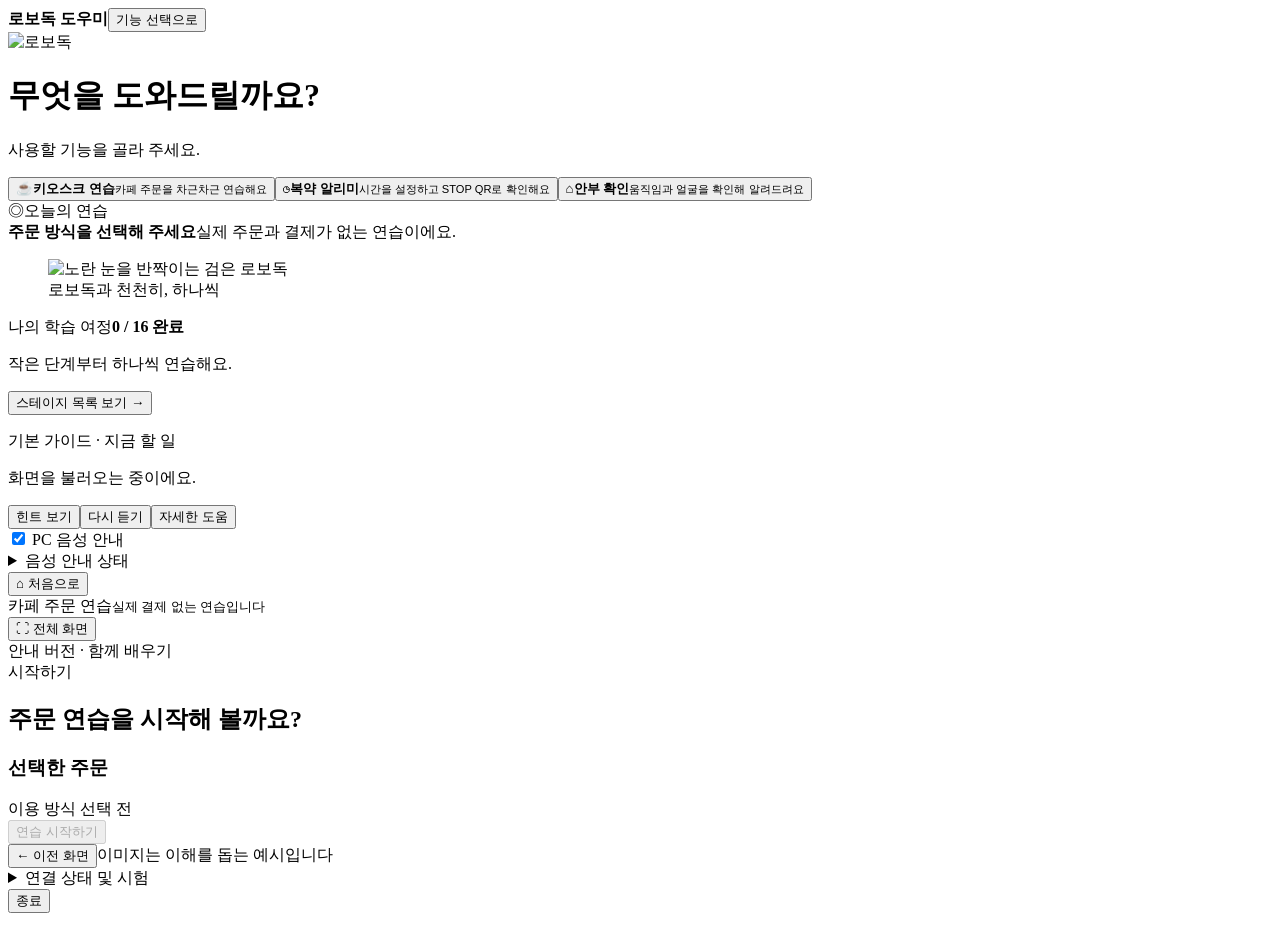
==== web/index.html @ 478b088b "Add files via upload" ====
<!doctype html>
<html lang="ko">
<head>
  <meta charset="utf-8">
  <meta name="viewport" content="width=device-width, initial-scale=1">
  <title>로보독 도우미 · 주문 연습과 복약 알림</title>
  <link rel="stylesheet" href="/readable.css">
  <script src="/app.js" defer></script>
  <link rel="stylesheet" href="/daywatch.css">
  <link rel="stylesheet" href="/exercise.css">
  <script src="/exercise.js" defer></script>
  <link rel="stylesheet" href="/nap.css">
  <script src="/nap.js" defer></script>
</head>
<body class="app-hub-mode">
  <nav class="app-nav" aria-label="기능 선택"><strong>로보독 도우미</strong><button data-action="open_app" data-value="hub">기능 선택으로</button><span id="med-nav-status"></span></nav>
  <main id="app-hub" class="app-hub">
    <img src="/assets/robodog.svg" alt="로보독" width="150" height="129">
    <h1>무엇을 도와드릴까요?</h1><p>사용할 기능을 골라 주세요.</p>
    <div class="app-choices"><button id="app-choice-kiosk" data-action="open_app" data-value="kiosk"><span aria-hidden="true">☕</span><strong>키오스크 연습</strong><small>카페 주문을 차근차근 연습해요</small></button><button id="app-choice-medication" data-action="open_app" data-value="medication"><span aria-hidden="true">◷</span><strong>복약 알리미</strong><small>시간을 설정하고 STOP QR로 확인해요</small></button><button id="app-choice-daywatch" data-action="open_app" data-value="daywatch"><span aria-hidden="true">⌂</span><strong>안부 확인</strong><small>움직임과 얼굴을 확인해 알려드려요</small></button></div>
  </main>
  <main id="exercise-screen" class="exercise-screen" hidden aria-labelledby="exercise-heading">
    <header class="exercise-header"><div><span class="exercise-eyebrow">로보독과 함께 · 가벼운 체조</span><h1 id="exercise-heading">천천히, 같이 움직여요</h1></div><button id="exercise-close" class="exercise-exit">체조 마치기</button></header>
    <div class="exercise-intro"><p>그림을 보고 목표 횟수만큼 따라 해 보세요.</p><span>마빗 횟수 미션</span></div>
    <section class="exercise-stage" aria-label="현재 체조 동작">
      <figure class="exercise-picture"><img id="exercise-image" src="/assets/exercise/arm-wave.png" alt="양손 주먹을 쥐고 양팔을 가볍게 흔드는 어르신" width="1200" height="900"><figcaption id="exercise-image-caption">양손을 가볍게 쥐고 움직여요</figcaption></figure>
      <div class="exercise-instruction"><div class="exercise-tag"><span id="exercise-number">동작 02</span><span class="exercise-random">3~10회 무작위 미션</span></div><h2 id="exercise-title">치어링</h2><p id="exercise-instruction" aria-live="polite">목표 횟수만큼 따라 해 보세요.</p><p id="exercise-detail" class="exercise-detail"></p><p id="exercise-sensor-state" role="status"></p><div class="exercise-time"><span id="exercise-countdown">0<span>/ 5회</span></span><div><strong id="exercise-run-state">마빗 카운트를 기다립니다</strong><small>목표 횟수를 채우면 다음 동작이 나와요</small></div></div><div id="exercise-progress" class="exercise-progress" role="progressbar" aria-label="현재 동작 완료 횟수" aria-valuemin="0" aria-valuemax="5" aria-valuenow="0"><span id="exercise-progress-bar"></span></div></div>
    </section>
    <section class="exercise-controls" aria-label="체조 안내 조절"><button id="exercise-pause" class="exercise-pause">잠시 멈춤</button><div id="exercise-mission-state" class="exercise-next" role="status">목표 횟수만큼 해 보세요</div><button id="exercise-repeat" class="exercise-repeat"><span aria-hidden="true">♪</span> 다시 듣기</button></section>
    <div class="exercise-footer"><label><input id="exercise-voice" type="checkbox" checked> 음성 안내</label><span id="exercise-voice-status" role="status">한국어 음성으로 안내해 드려요.</span><span id="exercise-session-count">안내한 동작 1개</span></div>
    <section class="exercise-list" aria-label="안내하는 세 가지 동작"><span>함께 할 동작</span><div><span data-exercise-chip="2">02 치어링</span><span data-exercise-chip="3">03 암컬</span><span data-exercise-chip="4">04 손목 돌리기</span></div></section>
    <p class="exercise-preview-note">선택한 동작의 마빗 카운트가 목표에 도달하면 자동으로 넘어갑니다. 쉬기는 미션에 포함하지 않습니다.</p>
  </main>
  <main id="nap-screen" class="nap-screen" hidden>
    <header><span class="exercise-eyebrow">편안하게 쉬세요</span><h1>낮잠 자기</h1><p>몇 분 뒤에 깨워드릴까요?</p></header>
    <form id="nap-form"><label for="nap-minutes">낮잠 시간</label><div><input id="nap-minutes" type="number" min="1" max="180" step="1" value="20" required><span>분 뒤</span></div><button type="submit">알람 등록하고 낮잠 자기</button></form>
    <section id="nap-status-card" hidden aria-live="polite"><strong id="nap-status"></strong><p id="nap-due"></p><p id="nap-remaining"></p><p>낮잠 중에는 무활동을 위험으로 판단하지 않습니다.</p><button id="nap-end">낮잠 마치기</button></section>
    <section class="nap-sensor"><details><summary>마빗 자동 전환 설정</summary><form id="sensor-config-form"><label>마빗 USB 포트<input id="sensor-port" value="COM6"></label><label>MICROBIT 드라이브 (자동 탐색 시 비워 두기)<input id="sensor-drive" placeholder="예: D:/"></label><button type="submit">연결 설정 저장</button></form></details><p id="sensor-switch-state"></p></section>
  </main>
  <main id="daywatch-screen" class="daywatch-screen" hidden>
    <header class="med-heading"><img src="/assets/robodog.svg" alt="로보독" width="110" height="94"><div><span class="eyebrow">로보독과 함께하는 안부 확인</span><h1>안부 확인</h1><p>움직임이 없으면 찾아가고, 얼굴을 확인해 알려드려요.</p></div></header>
    <section class="med-status-card" aria-live="polite"><strong id="daywatch-state">연결 준비 중</strong><p id="daywatch-message"></p><p id="daywatch-result">아직 확정된 결과가 없습니다.</p></section>
    <div class="daywatch-facts"><p id="daywatch-input"></p><p id="daywatch-class"></p><p id="daywatch-route"></p></div>
    <p>직진 → 오른쪽 90도 회전을 네 번 반복합니다. 순찰 중 움직임이 감지되면 멈춥니다. 쓰러짐 확정 후에는 분류값이 흔들려도 판정을 유지합니다.</p>
    <p>신고는 모의 기록이며 실제 전화·문자는 보내지 않습니다.</p>
    <details><summary>마빗 연결 설정</summary><form id="daywatch-port-form"><label for="daywatch-port">마빗 USB 포트</label><input id="daywatch-port" value="COM6" maxlength="128"><button type="submit">포트 적용</button></form><p>로보독 포트는 시작 화면의 COM4를 사용합니다. 포트를 바꾸려면 먼저 기능 선택으로 이동하세요.</p></details>
    <details open><summary>안부 확인 결과 콘솔</summary><pre id="daywatch-log" role="log" aria-label="안부 확인 동작 기록"></pre></details>
  </main>
  <main id="medication-screen" class="medication-screen" hidden>
    <header class="med-heading"><img src="/assets/robodog.svg" alt="로보독" width="110" height="94"><div><span class="eyebrow">로보독과 함께 기억해요</span><h1>복약 알리미</h1><p>설정한 시각에 알려드리고, STOP QR로 확인해요.</p></div></header>
    <section id="med-status-card" class="med-status-card" aria-live="polite"><strong id="med-state">알림 설정 전</strong><p id="med-active-medicines"></p><p id="med-message"></p><p id="med-due"></p></section>
    <div class="med-columns"><section class="med-settings"><h2>시간과 복용할 약을 추가해요</h2><form id="med-form"><label for="med-time">복약 시간</label><input id="med-time" name="time" type="time" value="08:30" required><label for="med-medicine">복용할 약 이름</label><input id="med-medicine" name="medicine" type="text" maxlength="80" placeholder="예: 아침 약, 비타민" required><button id="med-save" type="submit">복약 시간 추가</button></form><p>시간을 여러 개 등록할 수 있어요. 각 예약은 다음에 돌아오는 해당 시각에 한 번 알립니다.</p><p>확인할 때까지 눈 LED를 켜고 약 5초 간격으로 짖어요. STOP QR을 받으면 반복을 멈추고 준비 자세로 돌아갑니다.</p><p>PC와 Python 프로그램이 켜져 있어야 합니다. 화면을 바꿔도 예약은 유지됩니다.</p><section class="med-schedules" aria-label="등록한 복약 시간"><h3>등록한 시간 <span id="med-schedule-count"></span></h3><ul id="med-schedule-list"></ul></section><button class="med-cancel" data-action="med_cancel">예약 전체 종료</button></section>
    <section class="med-qr"><h2>복용 후 STOP QR을 보여주세요</h2><img src="/assets/medication-stop.svg" alt="내용이 STOP인 복약 확인 QR 코드" width="210" height="210"><p>이 QR을 인쇄하거나 다른 화면에 띄워<br>로보독의 AI 카메라에 보여주세요.</p><a href="/assets/medication-stop.svg" download="STOP-복약확인.svg">STOP QR 내려받기</a><p id="med-qr-status" role="status"></p><button id="med-mock-qr" data-action="med_mock_qr" hidden>모의 모드 · STOP QR 확인 시험</button></section></div>
  </main>
  <div class="workspace">
    <section class="mission" aria-label="지금 할 미션"><div class="mission-label"><span aria-hidden="true">◎</span><span id="mission-index">오늘의 연습</span></div><strong id="task">주문 방식을 선택해 주세요</strong><span id="task-detail">실제 주문과 결제가 없는 연습이에요.</span></section>
    <aside class="coach">
      <figure class="coach-robot"><img src="/assets/robodog.svg" alt="노란 눈을 반짝이는 검은 로보독" width="140" height="120"><figcaption>로보독과 천천히, 하나씩</figcaption></figure>
      <section class="lesson-progress"><div><span class="eyebrow">나의 학습 여정</span><strong id="progress-count">0 / 16 완료</strong></div><p id="lesson-name">작은 단계부터 하나씩 연습해요.</p><button data-action="home">스테이지 목록 보기 →</button></section>
      <ol class="steps" id="steps"></ol>
      <section class="guidance" aria-label="로보독 안내"><div class="eyebrow" id="guidance-level">기본 가이드 · 지금 할 일</div><p id="guidance" aria-live="polite">화면을 불러오는 중이에요.</p></section>
      <div class="help-actions"><button data-action="hint">힌트 보기</button><button data-action="repeat">다시 듣기</button><button class="help-wide" data-action="help">자세한 도움</button></div>
      <label class="voice-toggle"><input type="checkbox" id="voice" checked> PC 음성 안내</label>
      <details class="voice-details"><summary>음성 안내 상태</summary><div id="voice-status" class="small-note">한국어 음성을 사용할 수 있으면 읽어 드려요.</div><div id="voice-route" class="small-note">안내 멘트는 PC, 효과음과 애교는 로보독이 담당해요.</div></details>
    </aside>

    <main class="kiosk" aria-label="카페 주문 연습 키오스크">
      <header class="brandbar"><button class="home-button" data-action="home" aria-label="처음으로">⌂ <span>처음으로</span></button><div class="brand">카페 주문 연습<small>실제 결제 없는 연습입니다</small></div><button id="fullscreen">⛶ <span>전체 화면</span></button></header>
      <div class="training-strip"><span id="mode-label">안내 버전 · 함께 배우기</span></div>
      <nav id="categories" class="categories" aria-label="메뉴 분류"></nav>
      <div class="screen-heading"><div><span id="stage-label" class="eyebrow">시작하기</span><h2 id="heading">주문 연습을 시작해 볼까요?</h2></div><span id="counter" class="counter"></span></div>
      <section id="content" class="content"></section>
      <section class="basket" aria-label="선택한 주문"><div class="basket-title"><h3>선택한 주문</h3><span id="service-tag">이용 방식 선택 전</span></div><div class="basket-bottom"><div id="cart" class="cart"></div><button id="primary" class="primary" disabled>연습 시작하기</button></div></section>
      <footer class="kiosk-footer"><button id="back" data-action="back">← 이전 화면</button><span>이미지는 이해를 돕는 예시입니다</span></footer>
    </main>
  </div>
  <section class="system-area"><details class="robot-tools"><summary>연결 상태 및 시험</summary><div><span id="robot-dot" class="status-dot"></span><strong id="robot-status">연결 확인 중</strong><span id="robot-event"></span></div><div class="tool-buttons"><button data-action="sound_test">로봇 소리 시험</button><button data-action="gesture_test">몸 애교 시험</button><button id="refresh">화면 새로 연결</button></div></details><button class="quit-button" data-action="quit">종료</button><p id="robot-warning" role="status"></p><p id="network-error" role="alert"></p></section>
</body>
</html>
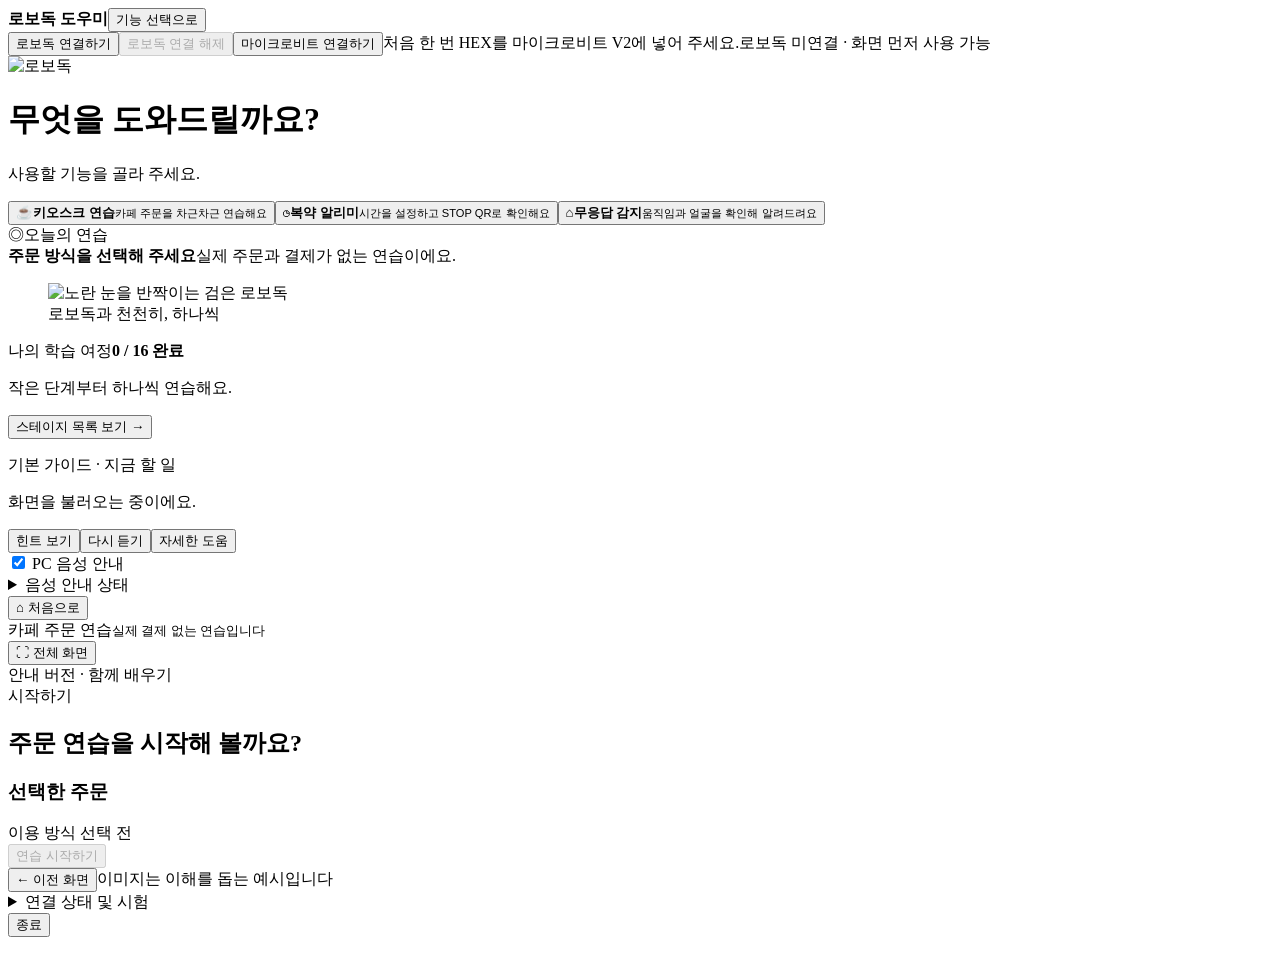
==== commit bace031c: "Publish AIGO IN service with unified firmware and guided setup" ====
--- a/web/index.html
+++ b/web/index.html
@@ -11,16 +11,21 @@
   <script src="/exercise.js" defer></script>
   <link rel="stylesheet" href="/nap.css">
   <script src="/nap.js" defer></script>
-</head>
+  <link rel="stylesheet" href="/connection.css">
+  <script src="/connection.js" defer></script>
+  <script src="/monitor-settings.js" defer></script>
+<link rel="stylesheet" href="/firmware-guide.css"><script src="/firmware-guide.js" defer></script></head>
 <body class="app-hub-mode">
   <nav class="app-nav" aria-label="기능 선택"><strong>로보독 도우미</strong><button data-action="open_app" data-value="hub">기능 선택으로</button><span id="med-nav-status"></span></nav>
+  <section class="in-connection"><button id="in-robot-open" type="button">로보독 연결하기</button><button id="in-robot-disconnect" type="button" disabled>로보독 연결 해제</button><button id="in-microbit-open" type="button">마이크로비트 연결하기</button><span id="in-microbit-status" role="status">처음 한 번 HEX를 마이크로비트 V2에 넣어 주세요.</span><span id="in-robot-status" role="status">로보독 미연결 · 화면 먼저 사용 가능</span></section>
   <main id="app-hub" class="app-hub">
     <img src="/assets/robodog.svg" alt="로보독" width="150" height="129">
     <h1>무엇을 도와드릴까요?</h1><p>사용할 기능을 골라 주세요.</p>
-    <div class="app-choices"><button id="app-choice-kiosk" data-action="open_app" data-value="kiosk"><span aria-hidden="true">☕</span><strong>키오스크 연습</strong><small>카페 주문을 차근차근 연습해요</small></button><button id="app-choice-medication" data-action="open_app" data-value="medication"><span aria-hidden="true">◷</span><strong>복약 알리미</strong><small>시간을 설정하고 STOP QR로 확인해요</small></button><button id="app-choice-daywatch" data-action="open_app" data-value="daywatch"><span aria-hidden="true">⌂</span><strong>안부 확인</strong><small>움직임과 얼굴을 확인해 알려드려요</small></button></div>
+    <div class="app-choices"><button id="app-choice-kiosk" data-action="open_app" data-value="kiosk"><span aria-hidden="true">☕</span><strong>키오스크 연습</strong><small>카페 주문을 차근차근 연습해요</small></button><button id="app-choice-medication" data-action="open_app" data-value="medication"><span aria-hidden="true">◷</span><strong>복약 알리미</strong><small>시간을 설정하고 STOP QR로 확인해요</small></button><button id="app-choice-daywatch" data-action="open_app" data-value="daywatch"><span aria-hidden="true">⌂</span><strong>무응답 감지</strong><small>움직임과 얼굴을 확인해 알려드려요</small></button></div>
   </main>
   <main id="exercise-screen" class="exercise-screen" hidden aria-labelledby="exercise-heading">
     <header class="exercise-header"><div><span class="exercise-eyebrow">로보독과 함께 · 가벼운 체조</span><h1 id="exercise-heading">천천히, 같이 움직여요</h1></div><button id="exercise-close" class="exercise-exit">체조 마치기</button></header>
+    <section class="in-connection exercise-connection"><a class="in-download" href="/firmware/unified.hex" download="AIGO-IN-unified.hex">마이크로비트 프로그램 다운로드</a></section>
     <div class="exercise-intro"><p>그림을 보고 목표 횟수만큼 따라 해 보세요.</p><span>마빗 횟수 미션</span></div>
     <section class="exercise-stage" aria-label="현재 체조 동작">
       <figure class="exercise-picture"><img id="exercise-image" src="/assets/exercise/arm-wave.png" alt="양손 주먹을 쥐고 양팔을 가볍게 흔드는 어르신" width="1200" height="900"><figcaption id="exercise-image-caption">양손을 가볍게 쥐고 움직여요</figcaption></figure>
@@ -35,16 +40,27 @@
     <header><span class="exercise-eyebrow">편안하게 쉬세요</span><h1>낮잠 자기</h1><p>몇 분 뒤에 깨워드릴까요?</p></header>
     <form id="nap-form"><label for="nap-minutes">낮잠 시간</label><div><input id="nap-minutes" type="number" min="1" max="180" step="1" value="20" required><span>분 뒤</span></div><button type="submit">알람 등록하고 낮잠 자기</button></form>
     <section id="nap-status-card" hidden aria-live="polite"><strong id="nap-status"></strong><p id="nap-due"></p><p id="nap-remaining"></p><p>낮잠 중에는 무활동을 위험으로 판단하지 않습니다.</p><button id="nap-end">낮잠 마치기</button></section>
-    <section class="nap-sensor"><details><summary>마빗 자동 전환 설정</summary><form id="sensor-config-form"><label>마빗 USB 포트<input id="sensor-port" value="COM6"></label><label>MICROBIT 드라이브 (자동 탐색 시 비워 두기)<input id="sensor-drive" placeholder="예: D:/"></label><button type="submit">연결 설정 저장</button></form></details><p id="sensor-switch-state"></p></section>
+    <section class="nap-sensor"><details><summary>통합 마빗 연결 설정</summary><form id="sensor-config-form"><label>마빗 USB 포트<input id="sensor-port" value="COM6"></label><input id="sensor-drive" type="hidden" value=""><p>처음 한 번 unified.hex 설치 · A: 무응답 감지 / B: 체조 / A+B: 휴식</p><button type="submit">연결 설정 저장</button></form></details><p id="sensor-switch-state"></p></section>
   </main>
   <main id="daywatch-screen" class="daywatch-screen" hidden>
-    <header class="med-heading"><img src="/assets/robodog.svg" alt="로보독" width="110" height="94"><div><span class="eyebrow">로보독과 함께하는 안부 확인</span><h1>안부 확인</h1><p>움직임이 없으면 찾아가고, 얼굴을 확인해 알려드려요.</p></div></header>
+    <header class="med-heading"><img src="/assets/robodog.svg" alt="로보독" width="110" height="94"><div><span class="eyebrow">로보독과 함께하는 무응답 감지</span><h1>무응답 감지</h1><p>움직임이 없으면 찾아가고, 얼굴을 확인해 알려드려요.</p></div></header>
+    <section class="daywatch-settings">
+      <h2>무응답 감지 설정</h2>
+      <label class="daywatch-toggle"><input id="daywatch-enabled" type="checkbox" role="switch"> 무응답 감지 켜기</label>
+      <p id="daywatch-enabled-state" role="status"></p>
+      <form id="daywatch-settings-form">
+        <label for="daywatch-trigger-seconds">움직임 없음 → 순찰 시작 (초)</label><input id="daywatch-trigger-seconds" type="number" min="1" max="3600" step="1" required value="20">
+        <label for="daywatch-response-seconds">쓰러짐 확인 후 무응답 → 자동 모의 신고 (초)</label><input id="daywatch-response-seconds" type="number" min="1" max="3600" step="1" required value="15">
+        <button type="submit">시간 설정 저장</button>
+      </form>
+      <p>움직임이 없으면 순찰하며 얼굴을 확인합니다. 쓰러짐(class 2) 확인 뒤에도 설정한 시간 동안 움직임이 없으면 모의 신고합니다. 센서 연결 끊김은 무응답으로 신고하지 않습니다.</p>
+    </section>
     <section class="med-status-card" aria-live="polite"><strong id="daywatch-state">연결 준비 중</strong><p id="daywatch-message"></p><p id="daywatch-result">아직 확정된 결과가 없습니다.</p></section>
     <div class="daywatch-facts"><p id="daywatch-input"></p><p id="daywatch-class"></p><p id="daywatch-route"></p></div>
     <p>직진 → 오른쪽 90도 회전을 네 번 반복합니다. 순찰 중 움직임이 감지되면 멈춥니다. 쓰러짐 확정 후에는 분류값이 흔들려도 판정을 유지합니다.</p>
     <p>신고는 모의 기록이며 실제 전화·문자는 보내지 않습니다.</p>
-    <details><summary>마빗 연결 설정</summary><form id="daywatch-port-form"><label for="daywatch-port">마빗 USB 포트</label><input id="daywatch-port" value="COM6" maxlength="128"><button type="submit">포트 적용</button></form><p>로보독 포트는 시작 화면의 COM4를 사용합니다. 포트를 바꾸려면 먼저 기능 선택으로 이동하세요.</p></details>
-    <details open><summary>안부 확인 결과 콘솔</summary><pre id="daywatch-log" role="log" aria-label="안부 확인 동작 기록"></pre></details>
+    <details><summary>마빗 연결 설정</summary><form id="daywatch-port-form"><label for="daywatch-port">마빗 USB 포트</label><input id="daywatch-port" value="COM6" maxlength="128"><button type="submit">포트 적용</button></form><p>로보독 포트는 상단 로보독 연결하기에서 선택합니다. 마이크로비트와 서로 다른 포트를 지정하세요.</p></details>
+    <details open><summary>무응답 감지 결과 콘솔</summary><pre id="daywatch-log" role="log" aria-label="무응답 감지 동작 기록"></pre></details>
   </main>
   <main id="medication-screen" class="medication-screen" hidden>
     <header class="med-heading"><img src="/assets/robodog.svg" alt="로보독" width="110" height="94"><div><span class="eyebrow">로보독과 함께 기억해요</span><h1>복약 알리미</h1><p>설정한 시각에 알려드리고, STOP QR로 확인해요.</p></div></header>
@@ -75,5 +91,6 @@
     </main>
   </div>
   <section class="system-area"><details class="robot-tools"><summary>연결 상태 및 시험</summary><div><span id="robot-dot" class="status-dot"></span><strong id="robot-status">연결 확인 중</strong><span id="robot-event"></span></div><div class="tool-buttons"><button data-action="sound_test">로봇 소리 시험</button><button data-action="gesture_test">몸 애교 시험</button><button id="refresh">화면 새로 연결</button></div></details><button class="quit-button" data-action="quit">종료</button><p id="robot-warning" role="status"></p><p id="network-error" role="alert"></p></section>
+<dialog id="in-connect-dialog" class="in-connect-dialog" aria-labelledby="in-connect-title"><h2 id="in-connect-title">장치 연결</h2><p id="in-connect-guide"></p><label for="in-device-list">이 PC의 장치 목록</label><select id="in-device-list"><option value="">포트 찾기를 누르세요</option></select><button id="in-ports-refresh" type="button">포트 찾기</button><label for="in-device-port">선택한 COM 포트</label><input id="in-device-port" placeholder="장치 목록에서 선택하거나 직접 입력"><div class="in-connect-actions"><button id="in-device-connect" type="button">연결하기</button><button id="in-connect-close" type="button">닫기</button></div><p id="in-connect-message" role="status"></p><a id="in-dialog-hex" href="/firmware/unified.hex" download="AIGO-IN-unified.hex" hidden>마이크로비트 프로그램 다운로드</a></dialog>
 </body>
 </html>
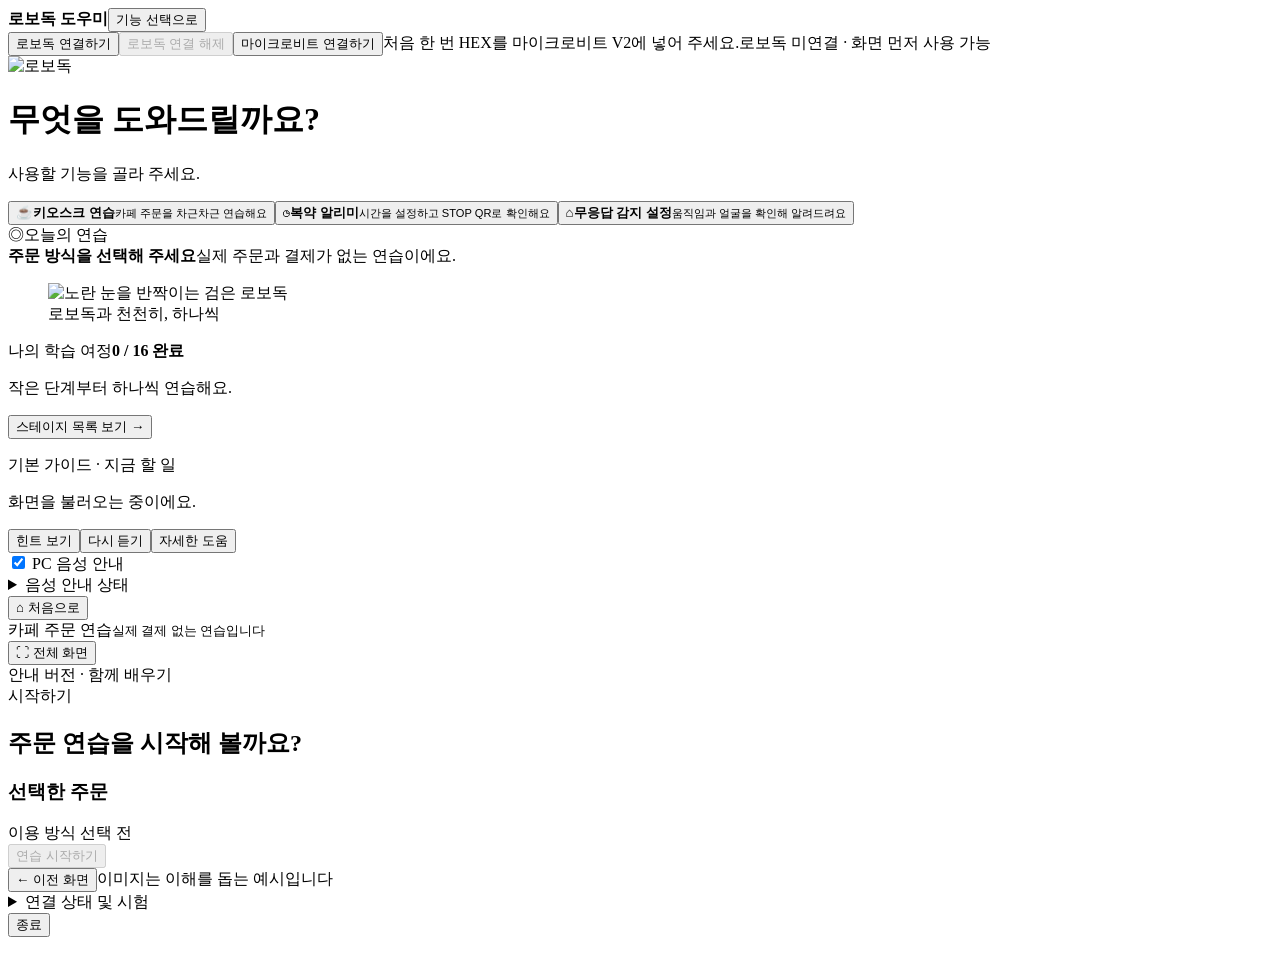
==== commit 3e40d05a: "Move inactivity detection settings to last menu item" ====
--- a/web/index.html
+++ b/web/index.html
@@ -13,6 +13,7 @@
   <script src="/nap.js" defer></script>
   <link rel="stylesheet" href="/connection.css">
   <script src="/connection.js" defer></script>
+  <script src="/entry-selection.js" defer></script>
   <script src="/monitor-settings.js" defer></script>
 <link rel="stylesheet" href="/firmware-guide.css"><script src="/firmware-guide.js" defer></script></head>
 <body class="app-hub-mode">
@@ -21,7 +22,7 @@
   <main id="app-hub" class="app-hub">
     <img src="/assets/robodog.svg" alt="로보독" width="150" height="129">
     <h1>무엇을 도와드릴까요?</h1><p>사용할 기능을 골라 주세요.</p>
-    <div class="app-choices"><button id="app-choice-kiosk" data-action="open_app" data-value="kiosk"><span aria-hidden="true">☕</span><strong>키오스크 연습</strong><small>카페 주문을 차근차근 연습해요</small></button><button id="app-choice-medication" data-action="open_app" data-value="medication"><span aria-hidden="true">◷</span><strong>복약 알리미</strong><small>시간을 설정하고 STOP QR로 확인해요</small></button><button id="app-choice-daywatch" data-action="open_app" data-value="daywatch"><span aria-hidden="true">⌂</span><strong>무응답 감지</strong><small>움직임과 얼굴을 확인해 알려드려요</small></button></div>
+    <div class="app-choices"><button id="app-choice-kiosk" data-action="open_app" data-value="kiosk"><span aria-hidden="true">☕</span><strong>키오스크 연습</strong><small>카페 주문을 차근차근 연습해요</small></button><button id="app-choice-medication" data-action="open_app" data-value="medication"><span aria-hidden="true">◷</span><strong>복약 알리미</strong><small>시간을 설정하고 STOP QR로 확인해요</small></button><button id="app-choice-daywatch" data-action="open_app" data-value="daywatch"><span aria-hidden="true">⌂</span><strong>무응답 감지 설정</strong><small>움직임과 얼굴을 확인해 알려드려요</small></button></div>
   </main>
   <main id="exercise-screen" class="exercise-screen" hidden aria-labelledby="exercise-heading">
     <header class="exercise-header"><div><span class="exercise-eyebrow">로보독과 함께 · 가벼운 체조</span><h1 id="exercise-heading">천천히, 같이 움직여요</h1></div><button id="exercise-close" class="exercise-exit">체조 마치기</button></header>
@@ -29,7 +30,7 @@
     <div class="exercise-intro"><p>그림을 보고 목표 횟수만큼 따라 해 보세요.</p><span>마빗 횟수 미션</span></div>
     <section class="exercise-stage" aria-label="현재 체조 동작">
       <figure class="exercise-picture"><img id="exercise-image" src="/assets/exercise/arm-wave.png" alt="양손 주먹을 쥐고 양팔을 가볍게 흔드는 어르신" width="1200" height="900"><figcaption id="exercise-image-caption">양손을 가볍게 쥐고 움직여요</figcaption></figure>
-      <div class="exercise-instruction"><div class="exercise-tag"><span id="exercise-number">동작 02</span><span class="exercise-random">3~10회 무작위 미션</span></div><h2 id="exercise-title">치어링</h2><p id="exercise-instruction" aria-live="polite">목표 횟수만큼 따라 해 보세요.</p><p id="exercise-detail" class="exercise-detail"></p><p id="exercise-sensor-state" role="status"></p><div class="exercise-time"><span id="exercise-countdown">0<span>/ 5회</span></span><div><strong id="exercise-run-state">마빗 카운트를 기다립니다</strong><small>목표 횟수를 채우면 다음 동작이 나와요</small></div></div><div id="exercise-progress" class="exercise-progress" role="progressbar" aria-label="현재 동작 완료 횟수" aria-valuemin="0" aria-valuemax="5" aria-valuenow="0"><span id="exercise-progress-bar"></span></div></div>
+      <div class="exercise-instruction"><div class="exercise-tag"><span id="exercise-number">동작 02</span><span class="exercise-random">1~5회 무작위 미션</span></div><h2 id="exercise-title">치어링</h2><p id="exercise-instruction" aria-live="polite">목표 횟수만큼 따라 해 보세요.</p><p id="exercise-detail" class="exercise-detail"></p><p id="exercise-sensor-state" role="status"></p><div class="exercise-time"><span id="exercise-countdown">0<span>/ 5회</span></span><div><strong id="exercise-run-state">마빗 카운트를 기다립니다</strong><small>목표 횟수를 채우면 다음 동작이 나와요</small></div></div><div id="exercise-progress" class="exercise-progress" role="progressbar" aria-label="현재 동작 완료 횟수" aria-valuemin="0" aria-valuemax="5" aria-valuenow="0"><span id="exercise-progress-bar"></span></div></div>
     </section>
     <section class="exercise-controls" aria-label="체조 안내 조절"><button id="exercise-pause" class="exercise-pause">잠시 멈춤</button><div id="exercise-mission-state" class="exercise-next" role="status">목표 횟수만큼 해 보세요</div><button id="exercise-repeat" class="exercise-repeat"><span aria-hidden="true">♪</span> 다시 듣기</button></section>
     <div class="exercise-footer"><label><input id="exercise-voice" type="checkbox" checked> 음성 안내</label><span id="exercise-voice-status" role="status">한국어 음성으로 안내해 드려요.</span><span id="exercise-session-count">안내한 동작 1개</span></div>
